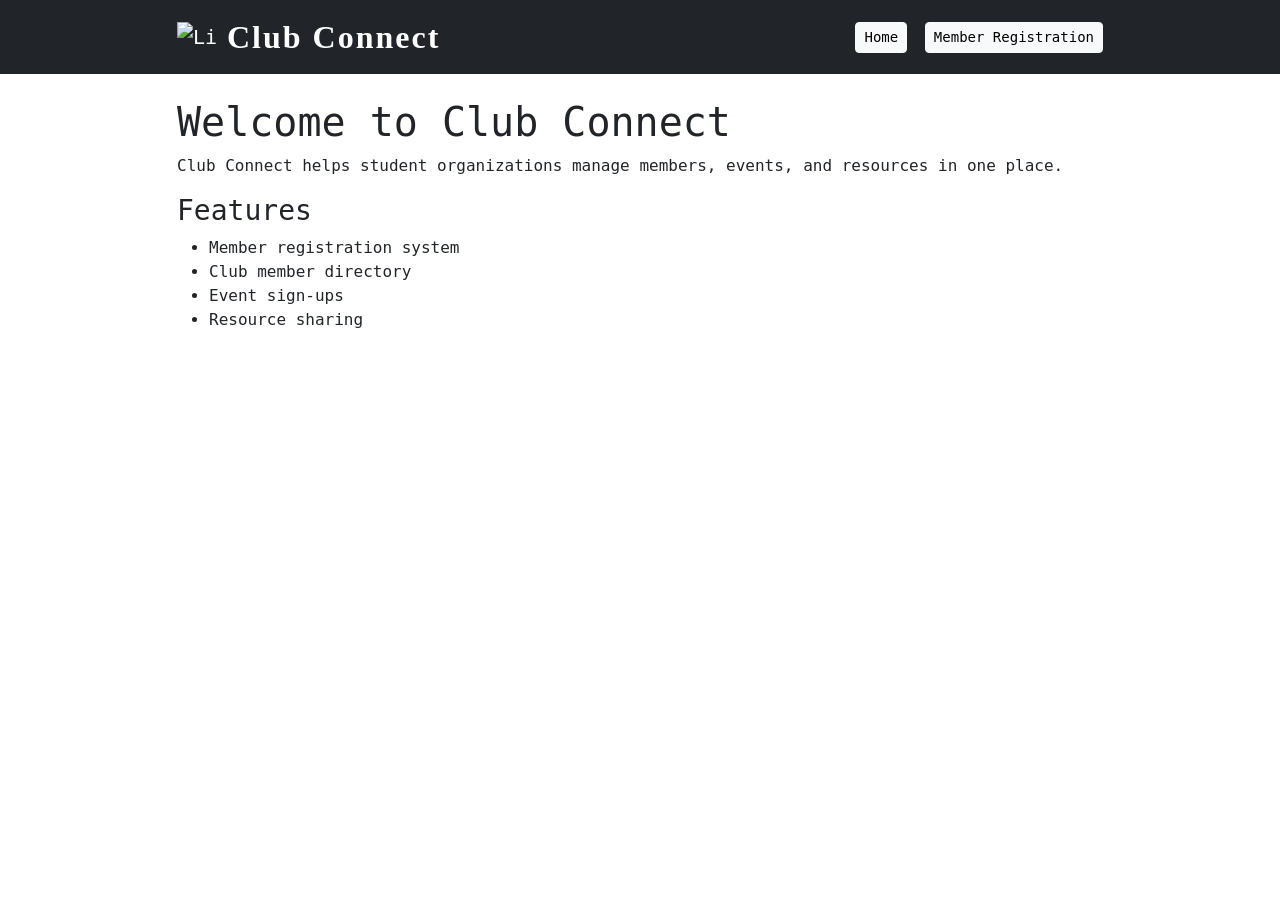
==== index.html @ da1660c7 "initial project" ====
<!DOCTYPE html>
<html lang="en">
<title>Club Connect</title>
<head>
<meta charset="UTF-8">
<meta name="viewport" content="width=device-width, initial-scale=1.0">
<title>Club Connect - Home</title>

<link href="https://cdn.jsdelivr.net/npm/bootstrap@5.3.2/dist/css/bootstrap.min.css" rel="stylesheet">
<link rel="stylesheet" href="css/styles.css">

</head>

<body>

<nav class="navbar navbar-dark bg-dark">
<div class="container">

<a class="navbar-brand d-flex align-items-center" href="index.html">
<img src="./images/lion.png" alt="Lion Logo" style="width:40px; margin-right:10px;">
<span class="site-title">Club Connect</span>
</a>

<div>
<a class="btn btn-light btn-sm me-2" href="index.html">Home</a>
<a class="btn btn-light btn-sm" href="register.html">Member Registration</a>
</div>

</div>
</nav>

<div class="container mt-4">

<h1>Welcome to Club Connect</h1>

<p>
Club Connect helps student organizations manage members, events, and resources in one place.
</p>

<h3>Features</h3>

<ul>
<li>Member registration system</li>
<li>Club member directory</li>
<li>Event sign-ups</li>
<li>Resource sharing</li>
</ul>

</div>

</body>
</html>
---- css/styles.css ----
body{
font-family: 'Special Elite', monospace;
}

.container{
max-width:950px;
}

.card{
border-radius:10px;
}

pre{
background:#f8f9fa;
border:1px solid #ddd;
padding:10px;
}
.logo{
  width:36px;
  height:36px;
  margin-right:10px;
}
.site-title{
font-family:"Copperplate","Copperplate Gothic Bold",serif;
font-size:32px;
font-weight:bold;
letter-spacing:2px;
}
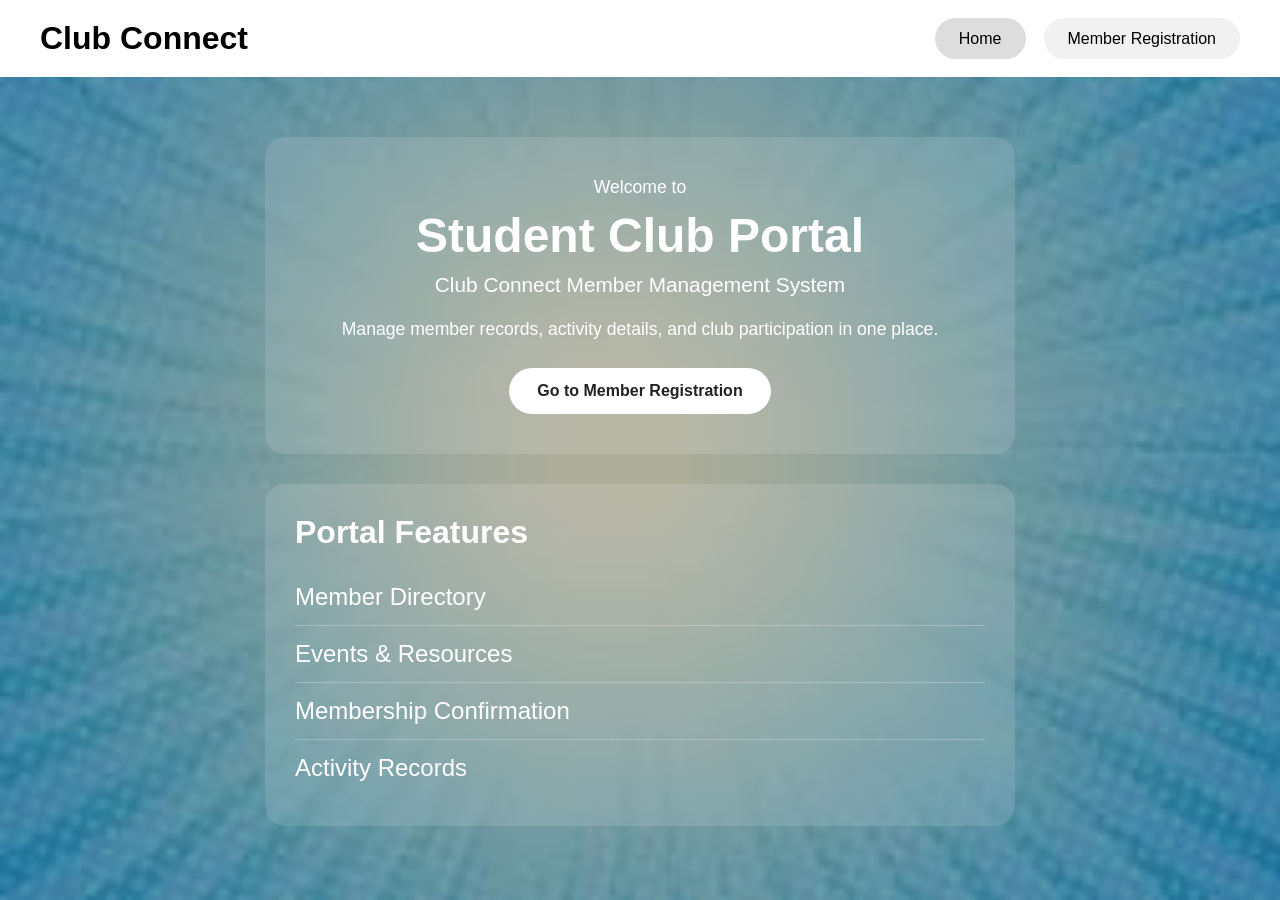
==== commit cff70d10: "Updated homepage layout and styling" ====
--- a/index.html
+++ b/index.html
@@ -1,52 +1,44 @@
 <!DOCTYPE html>
 <html lang="en">
-<title>Club Connect</title>
 <head>
-<meta charset="UTF-8">
-<meta name="viewport" content="width=device-width, initial-scale=1.0">
-<title>Club Connect - Home</title>
+  <meta charset="UTF-8" />
+  <meta name="viewport" content="width=device-width, initial-scale=1.0" />
+  <title>Club Connect | Student Club Portal</title>
+  <link rel="stylesheet" href="css/styles.css" />
+</head>
+<body class="home-page">
 
-<link href="https://cdn.jsdelivr.net/npm/bootstrap@5.3.2/dist/css/bootstrap.min.css" rel="stylesheet">
-<link rel="stylesheet" href="css/styles.css">
+  <div class="overlay">
+    <header>
+      <nav class="navbar">
+        <div class="logo">Club Connect</div>
+        <ul class="nav-links">
+          <li><a href="index.html" class="active">Home</a></li>
+          <li><a href="members.html">Member Registration</a></li>
+        </ul>
+      </nav>
+    </header>
 
-</head>
+    <main class="hero">
+      <div class="hero-box">
+        <p class="small-text">Welcome to</p>
+        <h1>Student Club Portal</h1>
+        <p class="subtitle">Club Connect Member Management System</p>
+        <p class="description">
+          Manage member records, activity details, and club participation in one place.
+        </p>
+        <a href="members.html" class="main-btn">Go to Member Registration</a>
+      </div>
 
-<body>
-
-<nav class="navbar navbar-dark bg-dark">
-<div class="container">
-
-<a class="navbar-brand d-flex align-items-center" href="index.html">
-<img src="./images/lion.png" alt="Lion Logo" style="width:40px; margin-right:10px;">
-<span class="site-title">Club Connect</span>
-</a>
-
-<div>
-<a class="btn btn-light btn-sm me-2" href="index.html">Home</a>
-<a class="btn btn-light btn-sm" href="register.html">Member Registration</a>
-</div>
-
-</div>
-</nav>
-
-<div class="container mt-4">
-
-<h1>Welcome to Club Connect</h1>
-
-<p>
-Club Connect helps student organizations manage members, events, and resources in one place.
-</p>
-
-<h3>Features</h3>
-
-<ul>
-<li>Member registration system</li>
-<li>Club member directory</li>
-<li>Event sign-ups</li>
-<li>Resource sharing</li>
-</ul>
-
-</div>
+      <div class="features-box">
+        <h2>Portal Features</h2>
+        <div class="feature-item">Member Directory</div>
+        <div class="feature-item">Events &amp; Resources</div>
+        <div class="feature-item">Membership Confirmation</div>
+        <div class="feature-item">Activity Records</div>
+      </div>
+    </main>
+  </div>
 
 </body>
 </html>
--- a/css/styles.css
+++ b/css/styles.css
@@ -1,28 +1,153 @@
-body{
-font-family: 'Special Elite', monospace;
+* {
+  margin: 0;
+  padding: 0;
+  box-sizing: border-box;
+  font-family: Arial, Helvetica, sans-serif;
 }
 
-.container{
-max-width:950px;
+body.home-page {
+  min-height: 100vh;
+  background: url("../images/mountain-bg.jpg") no-repeat center center/cover;
 }
 
-.card{
-border-radius:10px;
+.overlay {
+  min-height: 100vh;
+  background: rgba(20, 20, 20, 0.35);
+  color: white;
 }
 
-pre{
-background:#f8f9fa;
-border:1px solid #ddd;
-padding:10px;
+/* top white banner */
+.navbar {
+  width: 100%;
+  background: white;
+  padding: 20px 40px;
+  display: flex;
+  justify-content: space-between;
+  align-items: center;
 }
-.logo{
-  width:36px;
-  height:36px;
-  margin-right:10px;
+
+/* logo text */
+.logo {
+  font-size: 2rem;
+  font-weight: bold;
+  color: black;
 }
-.site-title{
-font-family:"Copperplate","Copperplate Gothic Bold",serif;
-font-size:32px;
-font-weight:bold;
-letter-spacing:2px;
+
+/* nav container */
+.nav-links {
+  list-style: none;
+  display: flex;
+  gap: 18px;
+}
+
+/* nav buttons */
+.nav-links a {
+  text-decoration: none;
+  color: black;
+  padding: 12px 24px;
+  border-radius: 30px;
+  background: #f1f1f1;
+  transition: 0.3s;
+  font-weight: 500;
+}
+
+.nav-links a:hover,
+.nav-links a.active {
+  background: #dddddd;
+}
+
+.hero {
+  width: 90%;
+  margin: 60px auto 0 auto;
+  display: flex;
+  flex-direction: column;
+  align-items: center;
+  text-align: center;
+}
+
+.hero-box {
+  width: 100%;
+  max-width: 750px;
+  padding: 40px 30px;
+  border-radius: 20px;
+  background: rgba(255, 255, 255, 0.12);
+  backdrop-filter: blur(4px);
+}
+
+.small-text {
+  font-size: 1.1rem;
+  margin-bottom: 10px;
+}
+
+.hero-box h1 {
+  font-size: 3rem;
+  margin-bottom: 10px;
+}
+
+.subtitle {
+  font-size: 1.3rem;
+  margin-bottom: 18px;
+}
+
+.description {
+  font-size: 1.1rem;
+  margin-bottom: 25px;
+  line-height: 1.6;
+}
+
+.main-btn {
+  display: inline-block;
+  text-decoration: none;
+  background: white;
+  color: #222;
+  padding: 14px 28px;
+  border-radius: 30px;
+  font-weight: bold;
+}
+
+.features-box {
+  width: 100%;
+  max-width: 750px;
+  margin-top: 30px;
+  padding: 30px;
+  border-radius: 20px;
+  background: rgba(255, 255, 255, 0.12);
+  backdrop-filter: blur(4px);
+  text-align: left;
+}
+
+.features-box h2 {
+  margin-bottom: 18px;
+  font-size: 2rem;
+}
+
+.feature-item {
+  font-size: 1.5rem;
+  padding: 14px 0;
+  border-bottom: 1px solid rgba(255, 255, 255, 0.25);
+}
+
+.feature-item:last-child {
+  border-bottom: none;
+}
+
+@media (max-width: 768px) {
+  .navbar {
+    flex-direction: column;
+    gap: 15px;
+    padding: 20px;
+  }
+
+  .nav-links {
+    flex-direction: column;
+    align-items: center;
+  }
+
+  .hero-box h1 {
+    font-size: 2.2rem;
+  }
+
+  .feature-item {
+    font-size: 1.2rem;
+  }
 }
